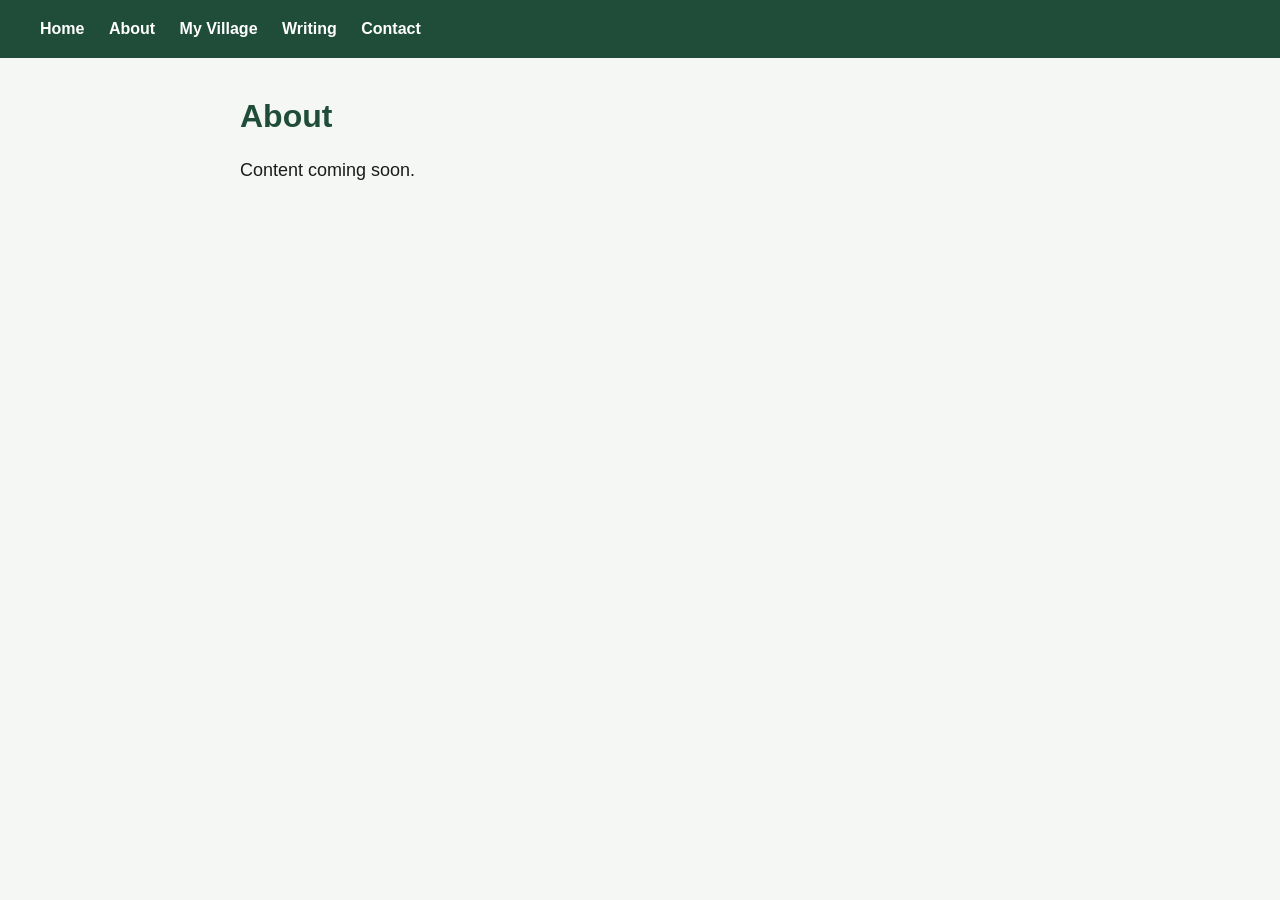
==== about.html @ a7d11d0a "Add all pages with layout" ====
<!DOCTYPE html>
<html lang="en">
<head>
  <meta charset="UTF-8">
  <title>About | Betty Bitengo</title>
  <link rel="stylesheet" href="style.css">
</head>
<body>

<header>
  <nav>
    <a href="index.html">Home</a>
    <a href="about.html">About</a>
    <a href="village.html">My Village</a>
    <a href="writing.html">Writing</a>
    <a href="contact.html">Contact</a>
  </nav>
</header>

<main>
  <h1>About</h1>
  <p>Content coming soon.</p>
</main>

</body>
</html>
---- style.css ----
body {
  font-family: Arial, sans-serif;
  background-color: #f5f7f5; /* soft light background */
  color: #1b1b1b;
  margin: 0;
  padding: 0;
}

header {
  background-color: #1f4d3a; /* forest green */
  color: white;
  padding: 20px 40px;
}

nav a {
  color: white;
  margin-right: 20px;
  text-decoration: none;
  font-weight: bold;
}

nav a:hover {
  text-decoration: underline;
}

main {
  max-width: 800px;
  margin: 40px auto;
  padding: 0 20px;
}

h1 {
  font-size: 32px;
  color: #1f4d3a;
}

p {
  font-size: 18px;
  line-height: 1.6;
}
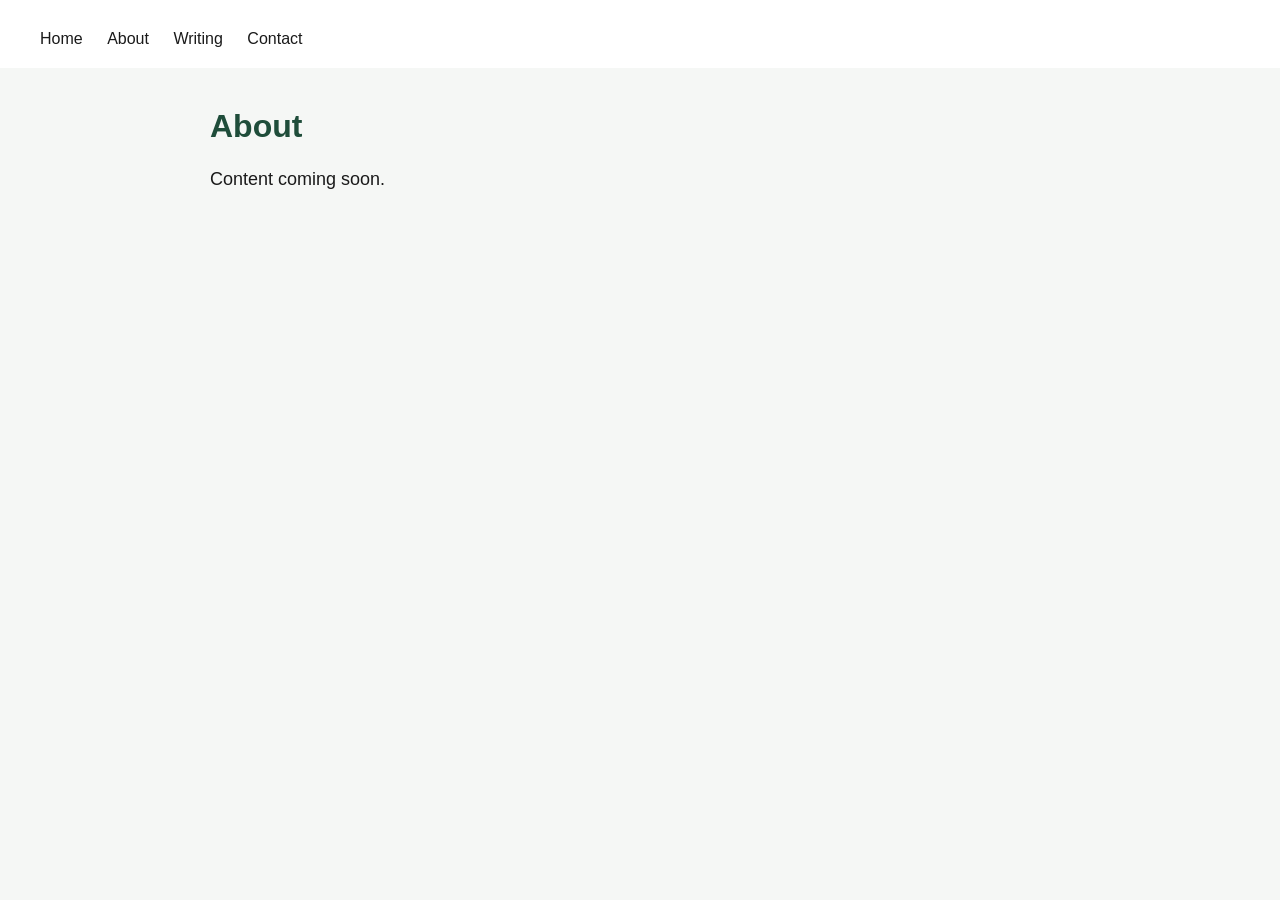
==== commit 4a0c74b4: "Rebuilt homepage structure" ====
--- a/about.html
+++ b/about.html
@@ -11,7 +11,6 @@
   <nav>
     <a href="index.html">Home</a>
     <a href="about.html">About</a>
-    <a href="village.html">My Village</a>
     <a href="writing.html">Writing</a>
     <a href="contact.html">Contact</a>
   </nav>
--- a/style.css
+++ b/style.css
@@ -1,15 +1,27 @@
+/* Reset some default spacing */
+* {
+  margin: 0;
+  padding: 0;
+  box-sizing: border-box;
+}
+
+/* Body */
 body {
   font-family: Arial, sans-serif;
-  background-color: #f5f7f5; /* soft light background */
+  background-color: #f5f7f5;
   color: #1b1b1b;
-  margin: 0;
-  padding: 0;
 }
 
+/* Header */
 header {
-  background-color: #1f4d3a; /* forest green */
+  background-color: #1f4d3a;
   color: white;
   padding: 20px 40px;
+}
+
+/* Navigation */
+nav {
+  margin-top: 10px;
 }
 
 nav a {
@@ -23,18 +35,120 @@
   text-decoration: underline;
 }
 
+/* Main content */
 main {
-  max-width: 800px;
+  max-width: 900px;
   margin: 40px auto;
   padding: 0 20px;
 }
 
+/* Headings */
 h1 {
   font-size: 32px;
   color: #1f4d3a;
+  margin-bottom: 20px;
 }
 
+/* Paragraphs */
 p {
   font-size: 18px;
   line-height: 1.6;
+  margin-bottom: 15px;
+}
+button {
+  background-color: #1f4d3a;
+  color: white;
+  padding: 10px 18px;
+  border: none;
+  border-radius: 5px;
+  cursor: pointer;
+}
+
+button:hover {
+  background-color: #163828;
+}
+/* General Styles */
+body {
+  margin: 0;
+  font-family: 'Inter', 'Poppins', Arial, sans-serif;
+  background-color: #f5f7f5; /* soft off-white */
+  color: #1a1a1a;
+}
+
+/* Navigation */
+header {
+  padding: 20px 40px;
+  background-color: #ffffff;
+}
+
+nav a {
+  margin-right: 20px;
+  text-decoration: none;
+  color: #1a1a1a;
+  font-weight: 500;
+}
+
+/* Hero Section */
+.hero {
+  padding: 120px 40px;
+  text-align: center;
+}
+
+.hero h1 {
+  font-size: 48px;
+  font-weight: 700;
+  margin-bottom: 20px;
+}
+
+.subheadline {
+  font-size: 20px;
+  max-width: 700px;
+  margin: 0 auto 40px;
+  line-height: 1.6;
+}
+
+/* Buttons */
+.buttons {
+  margin-top: 20px;
+}
+
+.btn {
+  padding: 12px 24px;
+  margin: 10px;
+  text-decoration: none;
+  border-radius: 6px;
+  font-weight: 500;
+}
+
+/* Primary Button */
+.primary {
+  background-color: #1f4d3a; /* forest green */
+  color: white;
+}
+
+/* Secondary Button */
+.secondary {
+  border: 1px solid #1f4d3a;
+  color: #1f4d3a;
+}
+
+/* Link */
+.link {
+  display: block;
+  margin-top: 10px;
+  color: #1f4d3a;
+  text-decoration: none;
+}
+
+/* Closing Section */
+.closing {
+  padding: 100px 40px;
+  text-align: center;
+}
+
+.closing p {
+  max-width: 700px;
+  margin: 0 auto;
+  font-size: 18px;
+  line-height: 1.7;
 }
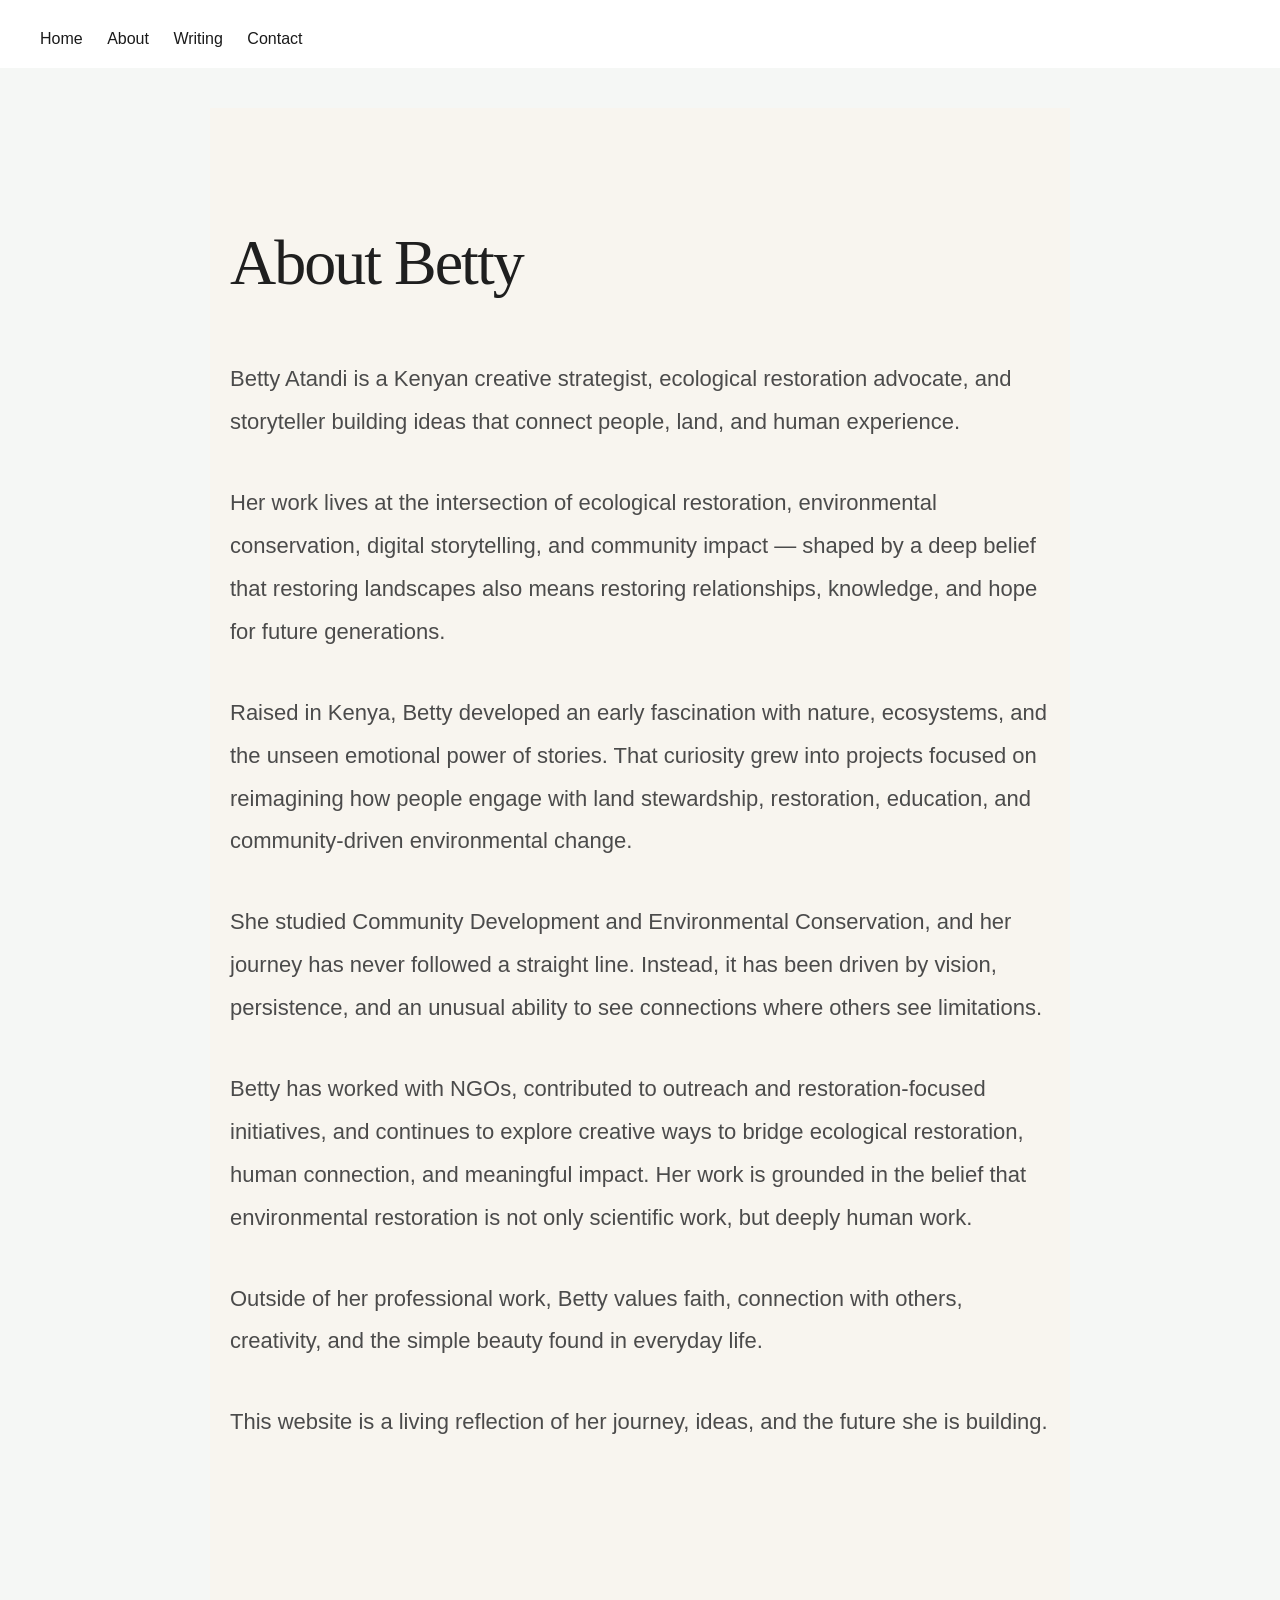
==== commit 5a7f5cc5: "Update about section" ====
--- a/about.html
+++ b/about.html
@@ -17,8 +17,93 @@
 </header>
 
 <main>
-  <h1>About</h1>
-  <p>Content coming soon.</p>
+  <section class="about-section">
+  <div class="about-container">
+    
+    <h1 class="about-title">About Betty</h1>
+
+    <p>
+      Betty Atandi is a Kenyan creative strategist, ecological restoration advocate, and storyteller building ideas that connect people, land, and human experience.
+    </p>
+
+    <p>
+      Her work lives at the intersection of ecological restoration, environmental conservation, digital storytelling, and community impact — shaped by a deep belief that restoring landscapes also means restoring relationships, knowledge, and hope for future generations.
+    </p>
+
+    <p>
+      Raised in Kenya, Betty developed an early fascination with nature, ecosystems, and the unseen emotional power of stories. That curiosity grew into projects focused on reimagining how people engage with land stewardship, restoration, education, and community-driven environmental change.
+    </p>
+
+    <p>
+      She studied Community Development and Environmental Conservation, and her journey has never followed a straight line. Instead, it has been driven by vision, persistence, and an unusual ability to see connections where others see limitations.
+    </p>
+
+    <p>
+      Betty has worked with NGOs, contributed to outreach and restoration-focused initiatives, and continues to explore creative ways to bridge ecological restoration, human connection, and meaningful impact. Her work is grounded in the belief that environmental restoration is not only scientific work, but deeply human work.
+    </p>
+
+    <p>
+      Outside of her professional work, Betty values faith, connection with others, creativity, and the simple beauty found in everyday life. 
+    </p>
+
+    <p>
+      This website is a living reflection of her journey, ideas, and the future she is building.
+    </p>
+
+  </div>
+</section>
+
+<style>
+  /* ABOUT SECTION */
+
+  .about-section {
+    background-color: #f8f5ef;
+    padding: 120px 20px;
+  }
+
+  .about-container {
+    max-width: 850px;
+    margin: 0 auto;
+  }
+
+  .about-title {
+    font-size: 64px;
+    font-weight: 400;
+    color: #1f1f1f;
+    margin-bottom: 60px;
+    letter-spacing: -2px;
+    line-height: 1.1;
+    font-family: "Georgia", serif;
+  }
+
+  .about-container p {
+    font-size: 22px;
+    line-height: 1.95;
+    color: #4b4b4b;
+    margin-bottom: 38px;
+    font-weight: 300;
+    font-family: "Helvetica Neue", sans-serif;
+  }
+
+  /* MOBILE RESPONSIVE */
+
+  @media (max-width: 768px) {
+
+    .about-section {
+      padding: 80px 24px;
+    }
+
+    .about-title {
+      font-size: 42px;
+      margin-bottom: 40px;
+    }
+
+    .about-container p {
+      font-size: 18px;
+      line-height: 1.85;
+    }
+  }
+</style>
 </main>
 
 </body>
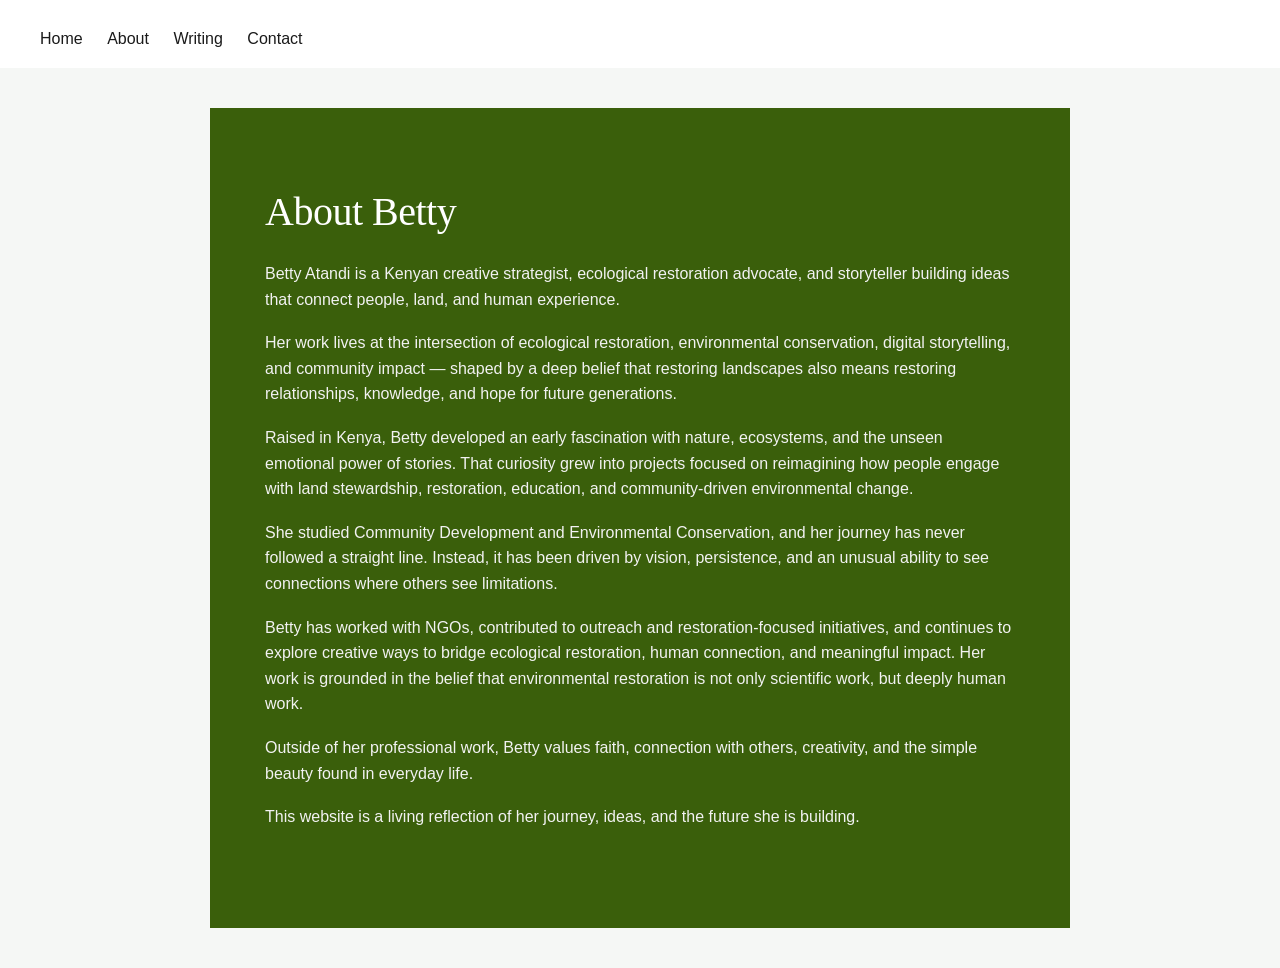
==== commit 98b360cc: "Update about section" ====
--- a/about.html
+++ b/about.html
@@ -57,32 +57,32 @@
   /* ABOUT SECTION */
 
   .about-section {
-    background-color: #f8f5ef;
-    padding: 120px 20px;
+    background-color: #3A5F0B; /* Leaf Green RAL 6002 inspired */
+    padding: 80px 20px
   }
 
   .about-container {
-    max-width: 850px;
+    max-width: 750px;
     margin: 0 auto;
   }
 
   .about-title {
-    font-size: 64px;
-    font-weight: 400;
-    color: #1f1f1f;
-    margin-bottom: 60px;
-    letter-spacing: -2px;
-    line-height: 1.1;
+    font-size: 40px;
+    font-weight: 500;
+    color: #ffffff;
+    margin-bottom: 25px;
+    letter-spacing: -0.5px;
+    line-height: 1.2;
     font-family: "Georgia", serif;
   }
 
   .about-container p {
-    font-size: 22px;
-    line-height: 1.95;
-    color: #4b4b4b;
-    margin-bottom: 38px;
+    font-size: 16px;
+    line-height: 1.6;
+    color: #f2f2f2;
+    margin-bottom: 18px;
     font-weight: 300;
-    font-family: "Helvetica Neue", sans-serif;
+    font-family: Arial, sans-serif;
   }
 
   /* MOBILE RESPONSIVE */
@@ -90,17 +90,15 @@
   @media (max-width: 768px) {
 
     .about-section {
-      padding: 80px 24px;
+      padding: 60px 16px;
     }
 
     .about-title {
-      font-size: 42px;
-      margin-bottom: 40px;
+      font-size: 30px;
     }
 
     .about-container p {
-      font-size: 18px;
-      line-height: 1.85;
+      font-size: 15px;
     }
   }
 </style>
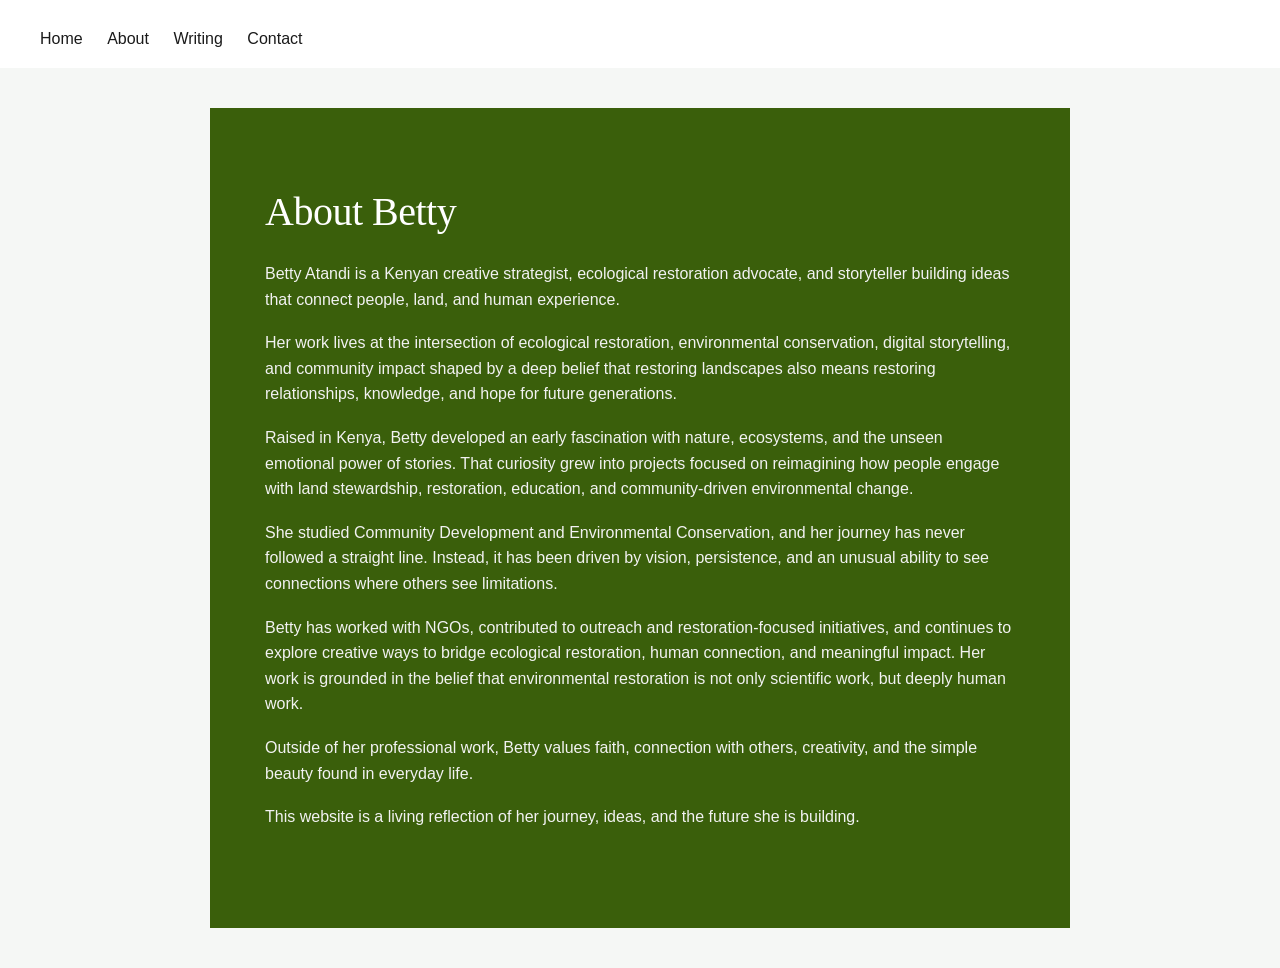
==== commit 76ecbb14: "Update about section" ====
--- a/about.html
+++ b/about.html
@@ -27,7 +27,7 @@
     </p>
 
     <p>
-      Her work lives at the intersection of ecological restoration, environmental conservation, digital storytelling, and community impact — shaped by a deep belief that restoring landscapes also means restoring relationships, knowledge, and hope for future generations.
+      Her work lives at the intersection of ecological restoration, environmental conservation, digital storytelling, and community impact shaped by a deep belief that restoring landscapes also means restoring relationships, knowledge, and hope for future generations.
     </p>
 
     <p>
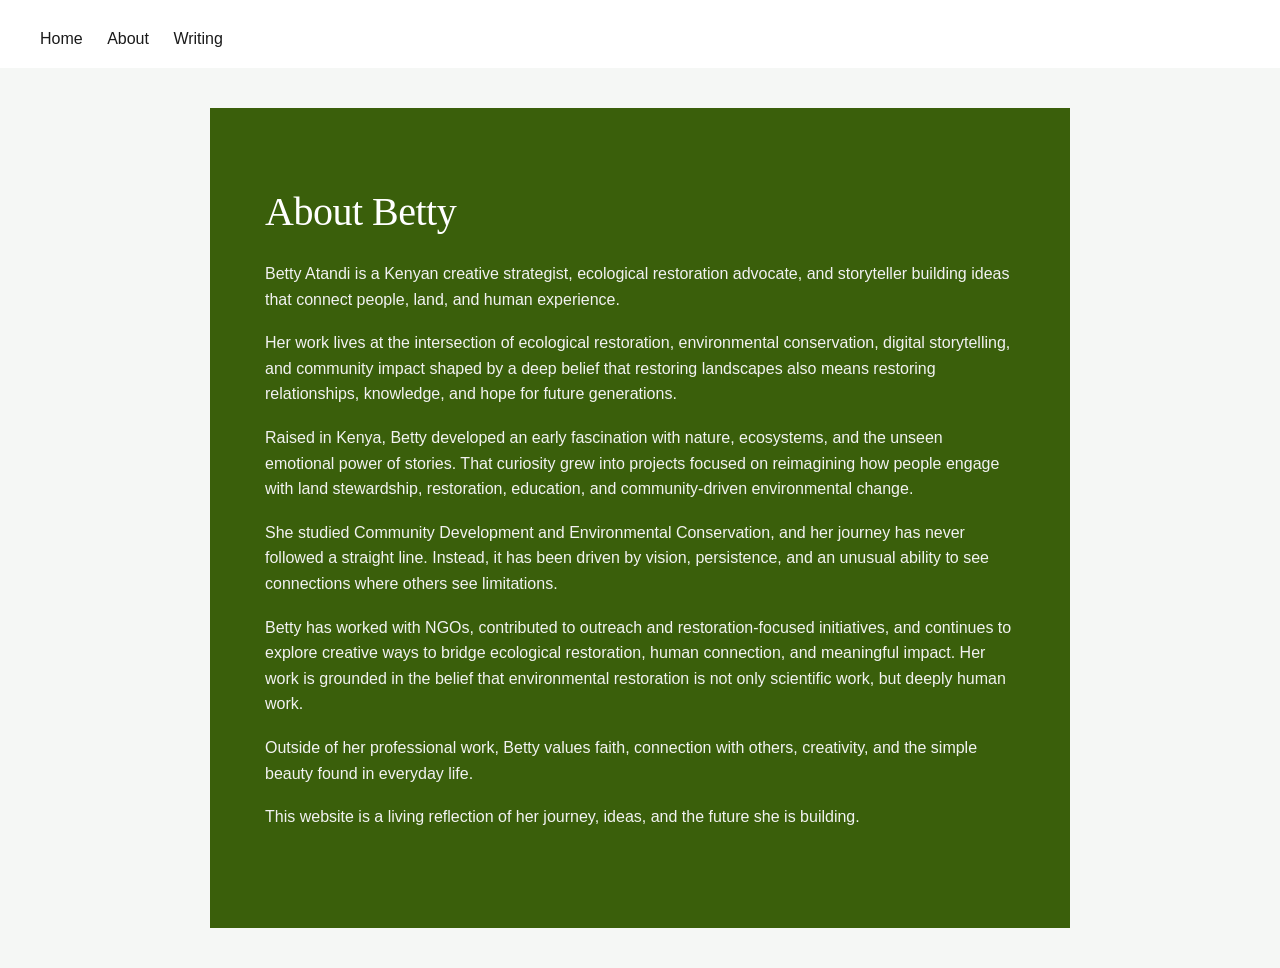
==== commit 5255c3b2: "Update about section" ====
--- a/about.html
+++ b/about.html
@@ -12,7 +12,6 @@
     <a href="index.html">Home</a>
     <a href="about.html">About</a>
     <a href="writing.html">Writing</a>
-    <a href="contact.html">Contact</a>
   </nav>
 </header>
 
